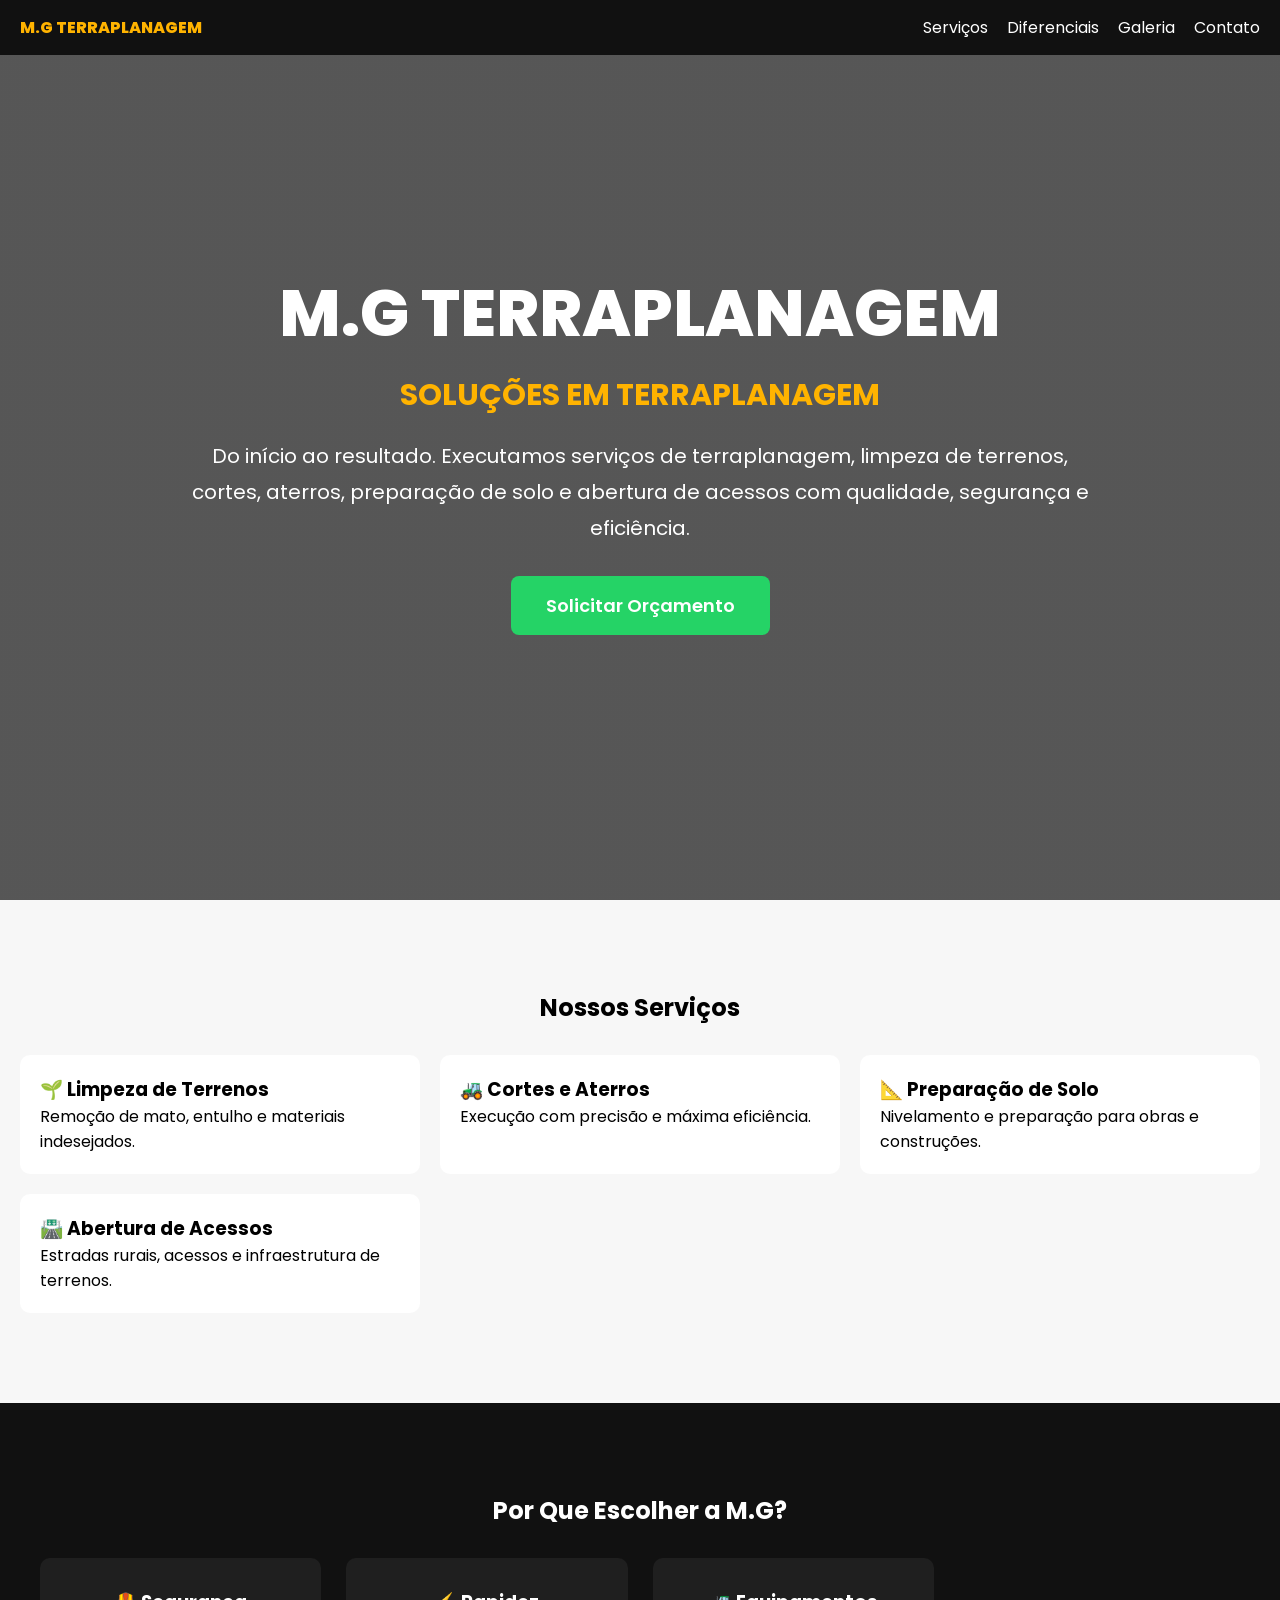
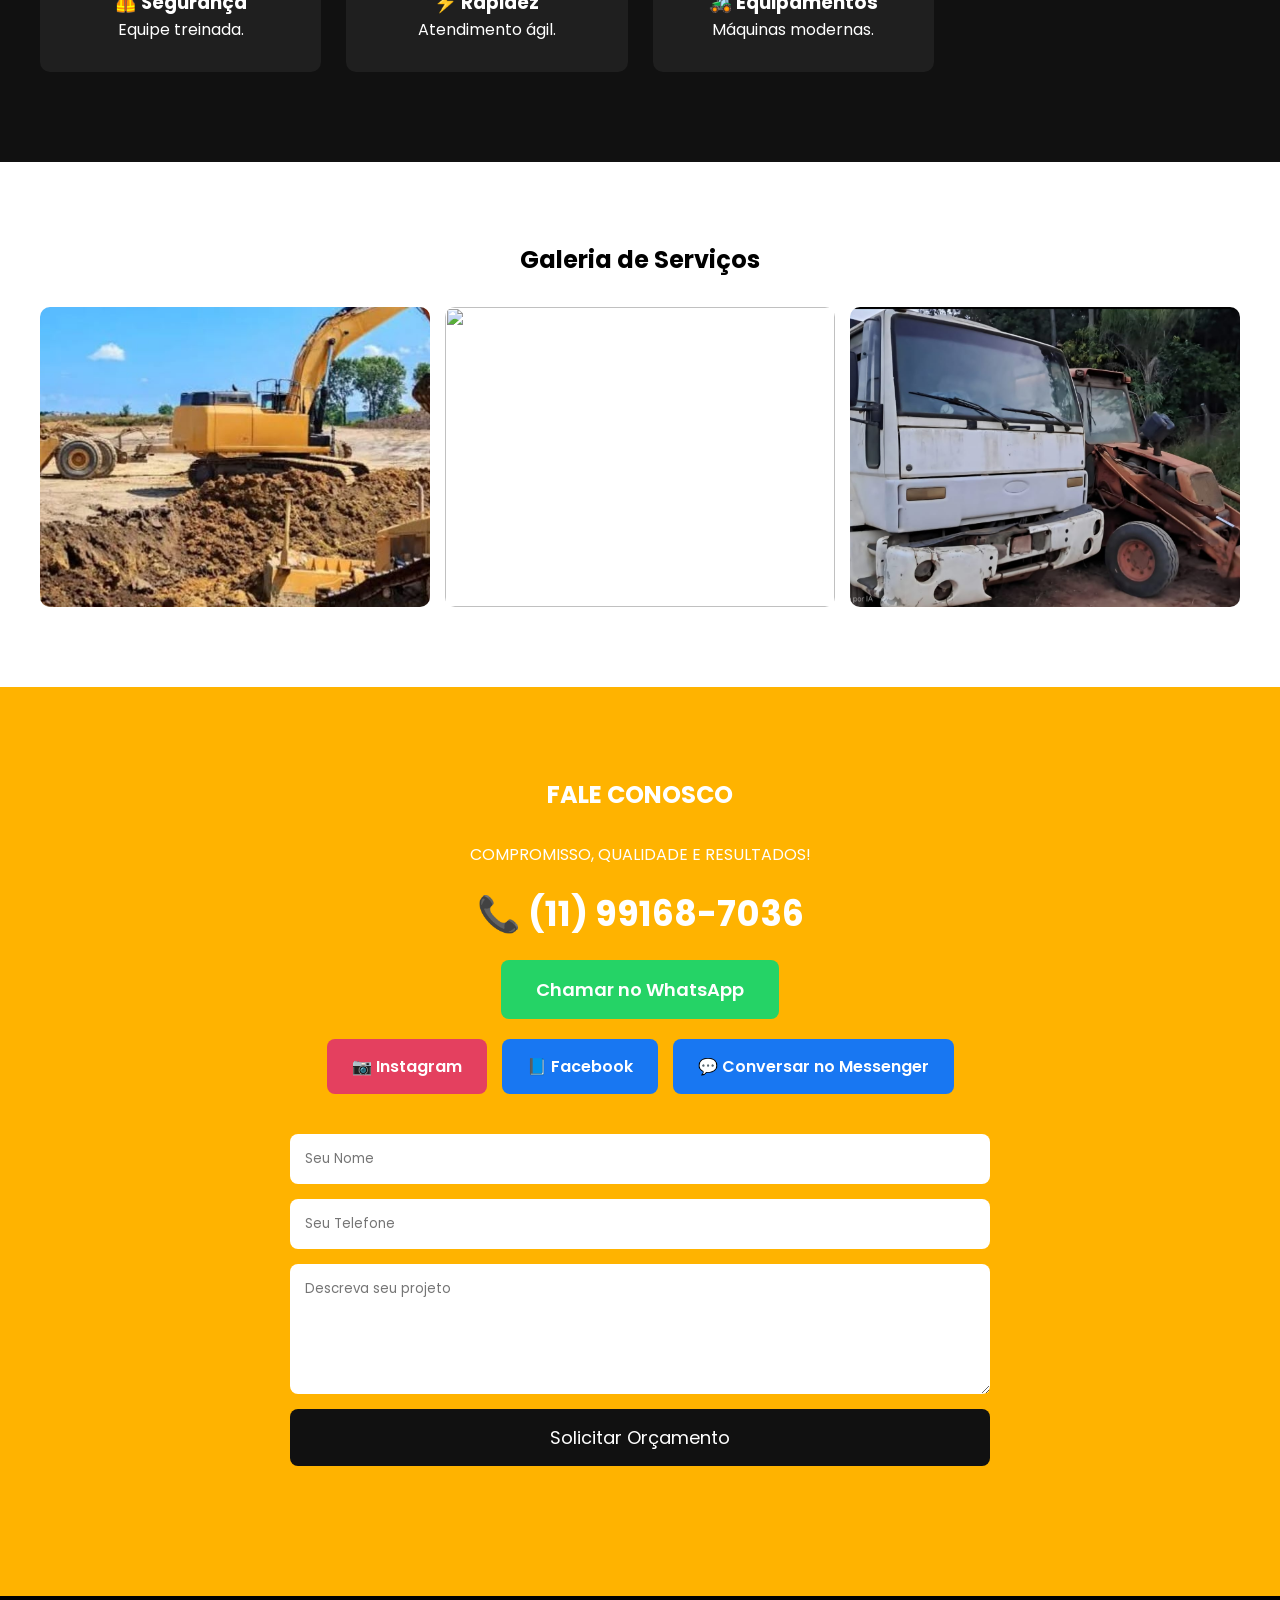
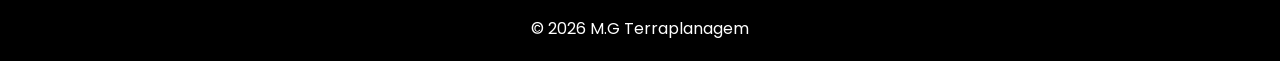
==== index.html @ 48b7d546 "Update index.html" ====
<!DOCTYPE html>
<html lang="pt-BR">
<head>
<meta charset="UTF-8">
<meta name="viewport" content="width=device-width, initial-scale=1.0">
<title>M.G Terraplanagem | Soluções em Terraplanagem</title>
<link rel="preconnect" href="https://fonts.googleapis.com">
<link href="https://fonts.googleapis.com/css2?family=Poppins:wght@300;400;500;600;700;800&display=swap" rel="stylesheet">
<link rel="stylesheet" href="style.css">
</head>

<body>
<header>
<div class="nav">
<div class="logo">M.G TERRAPLANAGEM</div>
<div class="menu">
<a href="#servicos">Serviços</a>
<a href="#diferenciais">Diferenciais</a>
<a href="#galeria">Galeria</a>
<a href="#contato">Contato</a>
</div>
</div>
</header>

<section class="hero">

<div class="hero-content">

<h1>M.G TERRAPLANAGEM</h1>

<h2>SOLUÇÕES EM TERRAPLANAGEM</h2>

<p>Do início ao resultado. Executamos serviços de terraplanagem, limpeza de terrenos, cortes, aterros, preparação de solo e abertura de acessos com qualidade, segurança e eficiência.</p>


<a class="btn" href="https://wa.me/5511991687036">
Solicitar Orçamento</a>
</div>

</section>

<section id="servicos">
<h2 class="titulo">Nossos Serviços</h2>
<div class="cards">
<div class="card"><h3>🌱 Limpeza de Terrenos</h3><p>Remoção de mato, entulho e materiais indesejados.</p></div>
<div class="card"><h3>🚜 Cortes e Aterros</h3><p>Execução com precisão e máxima eficiência.</p></div>
<div class="card"><h3>📐 Preparação de Solo</h3><p>Nivelamento e preparação para obras e construções.</p></div>
<div class="card"><h3>🛣️ Abertura de Acessos</h3><p>Estradas rurais, acessos e infraestrutura de terrenos.</p></div>
</div>
</section>

<section id="diferenciais" class="diferenciais">

<h2 class="titulo">
Por Que Escolher a M.G?
</h2>

<div class="grid">

<div class="box">
<h3>🦺 Segurança</h3>
<p>Equipe treinada.</p>
</div>

<div class="box">
<h3>⚡ Rapidez</h3>
<p>Atendimento ágil.</p>
</div>

<div class="box">
<h3>🚜 Equipamentos</h3>
<p>Máquinas modernas.</p>
</div>

</div>

</section>

<section id="galeria" class="galeria">

<h2 class="titulo">
Galeria de Serviços
</h2>

<div class="fotos">

<img src="Foto1.jpg">

<img src="Foto2.jpg">

<img src="Foto3.jpg">

</div>

</section>

<section id="contato" class="contato">
<h2 class="titulo" style="color:white;">
FALE CONOSCO
</h2>

<p>
COMPROMISSO, QUALIDADE E RESULTADOS!
</p>

<div class="numero">
📞 (11) 99168-7036
</div>

<a class="btn" href="https://wa.me/5511991687036">
Chamar no WhatsApp
</a>
<div class="redes">

<a class="btn-instagram"
href="https://www.instagram.com/seuinstagram"
target="_blank">

📷 Instagram

</a>
  
<a class="btn-facebook"
href="https://www.facebook.com/profile.php?id=61590614881264"
target="_blank">

📘 Facebook

</a>

<a class="btn-facebook"
href="https://m.me/MSilva"
target="_blank">

💬 Conversar no Messenger

</a>

</div>

<div class="formulario">

<input type="text" placeholder="Seu Nome">

<input type="tel" placeholder="Seu Telefone">

<textarea rows="5" placeholder="Descreva seu projeto"></textarea>

<button onclick="enviarWhatsApp()">
Solicitar Orçamento
</button>

</div>
</section>
  
<footer>© 2026 M.G Terraplanagem</footer>
<script src="script.js"></script>
</body>
</html>
---- style.css ----
*{margin:0;padding:0;box-sizing:border-box;font-family:'Poppins',sans-serif}
body{background:#f7f7f7}
header{position:fixed;top:0;width:100%;background:#111}
.nav{display:flex;justify-content:space-between;padding:15px 20px}
.logo{color:#ffb300;font-weight:800}
.menu a{color:#fff;text-decoration:none;margin-left:15px}
.hero{height:100vh;background:linear-gradient(rgba(0,0,0,.65),rgba(0,0,0,.65)),url('https://images.unsplash.com/photo-1504307651254-35680f356dfd?q=80&w=1600');background-size:cover;display:flex;align-items:center;justify-content:center;text-align:center;color:#fff;padding:20px}
.btn{background:#25D366;color:#fff;padding:15px 30px;text-decoration:none;border-radius:8px}
section{padding:90px 20px}
.titulo{text-align:center;margin-bottom:30px}
.cards{display:grid;grid-template-columns:repeat(auto-fit,minmax(250px,1fr));gap:20px}
.card{background:#fff;padding:20px;border-radius:10px}
.contato{background:#ffb300;color:#fff;text-align:center}
.branco{color:#fff}
.numero{font-size:30px}
footer{background:#000;color:#fff;text-align:center;padding:20px}

/* HERO */

.hero{
min-height:100vh;
background:
linear-gradient(rgba(0,0,0,.65),rgba(0,0,0,.65)),
url('https://images.unsplash.com/photo-1504307651254-35680f356dfd?q=80&w=1600');
background-size:cover;
background-position:center;
display:flex;
align-items:center;
justify-content:center;
text-align:center;
padding:20px;
}

.hero-content{
max-width:900px;
color:white;
}

.hero h1{
font-size:65px;
font-weight:800;
margin-bottom:10px;
}

.hero h2{
font-size:30px;
color:#ffb300;
margin-bottom:20px;
}

.hero p{
font-size:20px;
line-height:1.8;
margin-bottom:30px;
}

.btn{
display:inline-block;
background:#25D366;
color:white;
padding:16px 35px;
border-radius:8px;
text-decoration:none;
font-size:18px;
font-weight:600;
transition:.3s;
}

.btn:hover{
transform:scale(1.05);
}

/* DIFERENCIAIS */

.diferenciais{
background:#111;
color:white;
}

.grid{
display:grid;
grid-template-columns:repeat(auto-fit,minmax(250px,1fr));
gap:25px;
max-width:1200px;
margin:auto;
}

.box{
background:#1f1f1f;
padding:30px;
border-radius:10px;
text-align:center;
}

/* GALERIA */

.galeria{
background:white;
padding:80px 20px;
}

.fotos{
display:grid;
grid-template-columns:repeat(3,1fr);
gap:20px;
max-width:1200px;
margin:auto;
}

.fotos img{
width:100%;
height:300px;
object-fit:cover;
border-radius:10px;
}

/* CONTATO */

.contato{
background:#ffb300;
color:white;
text-align:center;
}

.numero{
font-size:35px;
font-weight:700;
margin:20px 0;
}

.formulario{
max-width:700px;
margin:40px auto;
display:flex;
flex-direction:column;
gap:15px;
}

.formulario input,
.formulario textarea{
padding:15px;
border:none;
border-radius:8px;
}

.formulario button{
padding:15px;
background:#111;
color:white;
border:none;
border-radius:8px;
cursor:pointer;
font-size:18px;
}

.redes{
margin-top:20px;
display:flex;
justify-content:center;
gap:15px;
flex-wrap:wrap;
}

.btn-instagram{
background:#E4405F;
color:white;
padding:15px 25px;
border-radius:8px;
text-decoration:none;
font-weight:600;
transition:.3s;
}

.btn-facebook{
background:#1877F2;
color:white;
padding:15px 25px;
border-radius:8px;
text-decoration:none;
font-weight:600;
transition:.3s;
}

.btn-instagram:hover,
.btn-facebook:hover{
transform:scale(1.05);
}

.fotos{
display:grid;
grid-template-columns:repeat(3,1fr);
gap:15px;
max-width:1200px;
margin:auto;
}

.grid{
display:grid;
grid-template-columns:repeat(4,1fr);
gap:25px;
max-width:1200px;
margin:auto;
}

.cards{
display:grid;
grid-template-columns:repeat(3,1fr);
gap:20px;
}

@media (max-width: 768px){
  
.hero{
height:auto;
padding:120px 20px 60px;
}

.hero h1{
font-size:38px;
}

.hero h2{
font-size:22px;
}

.hero p{
font-size:16px;
line-height:1.6;
}

.numero{
font-size:24px;
}

.nav{
flex-direction:column;
align-items:center;
gap:10px;
}

.menu{
display:flex;
flex-wrap:wrap;
justify-content:center;
}

.menu a{
margin:5px;
}

.fotos{
grid-template-columns:1fr;
}

.grid{
grid-template-columns:1fr;
}

.cards{
grid-template-columns:1fr;
}

.btn{
width:100%;
max-width:300px;
}

html,
body{
overflow-x:hidden;
width:100%;
}

img{
max-width:100%;
height:auto;
display:block;
}
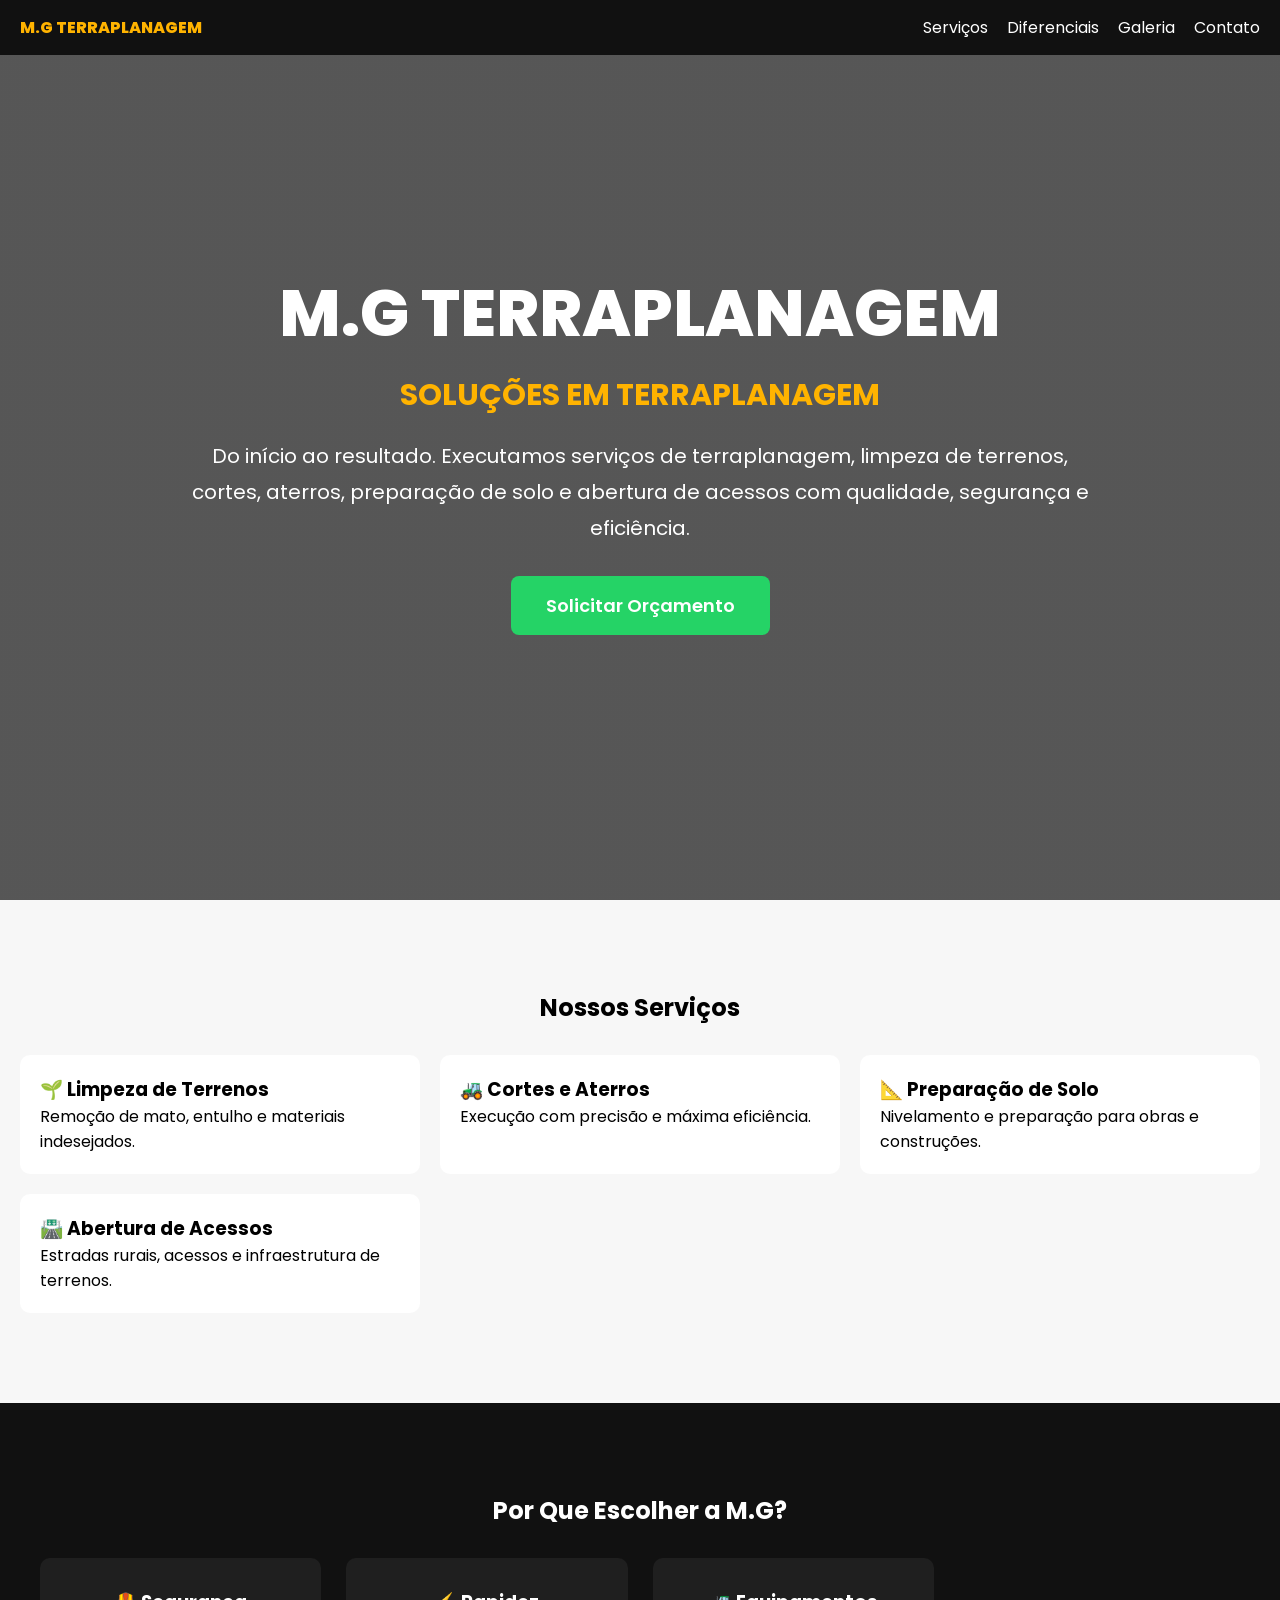
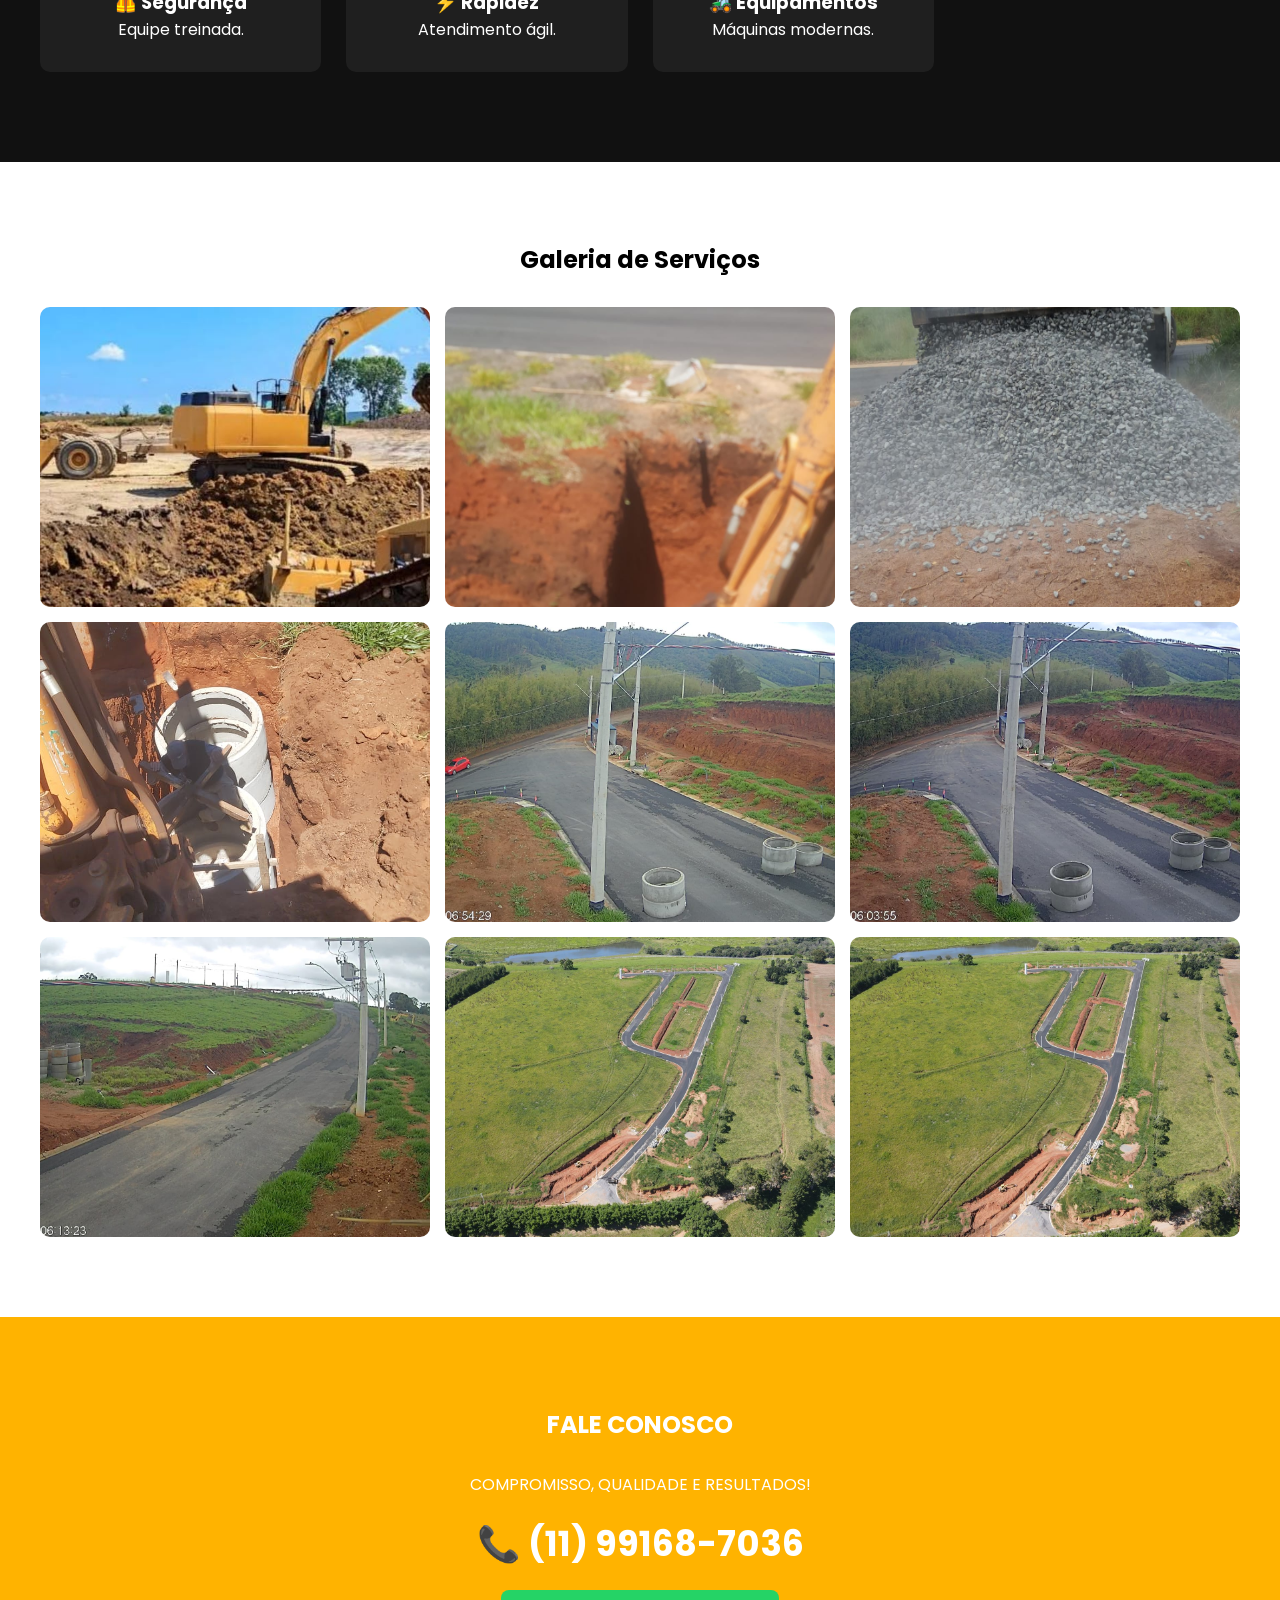
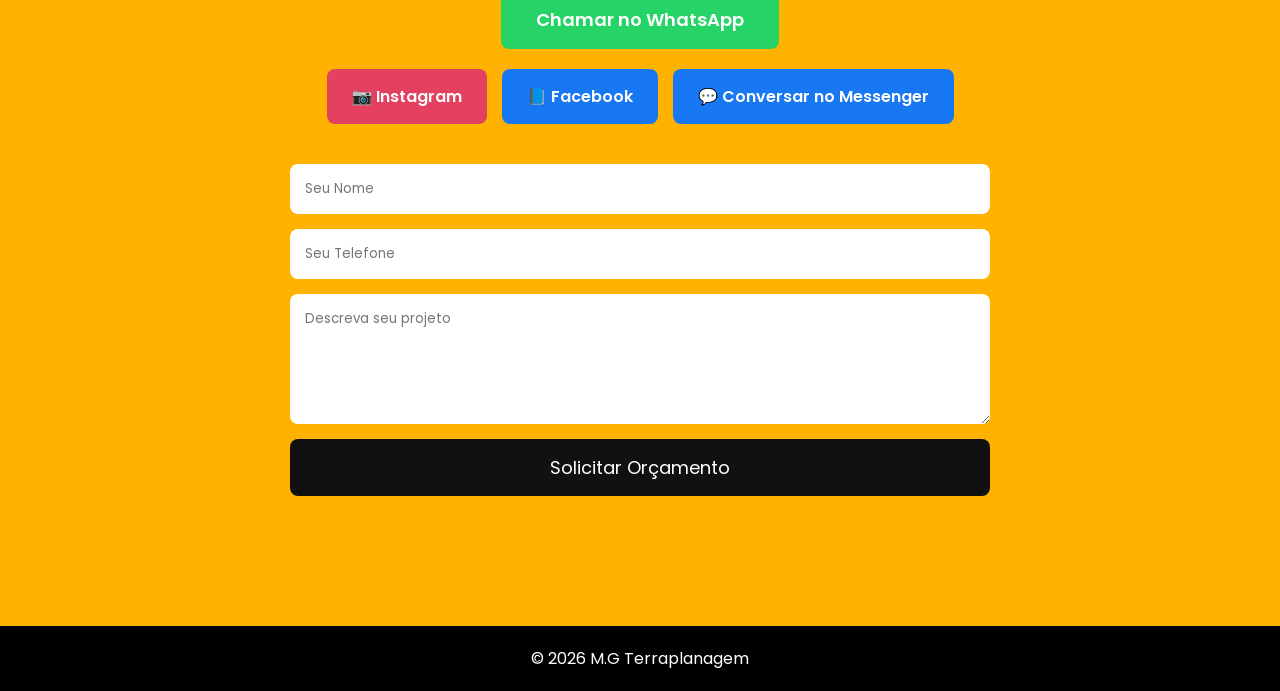
==== commit 1843180a: "Update index.html" ====
--- a/index.html
+++ b/index.html
@@ -90,6 +90,18 @@
 
 <img src="Foto3.jpg">
 
+<img src="Foto4.jpg">
+
+<img src="Foto5.jpg">
+
+<img src="Foto6.jpg">
+
+<img src="Foto7.jpg">
+
+<img src="Foto8.jpg">
+
+<img src="Foto9.jpg">
+
 </div>
 
 </section>
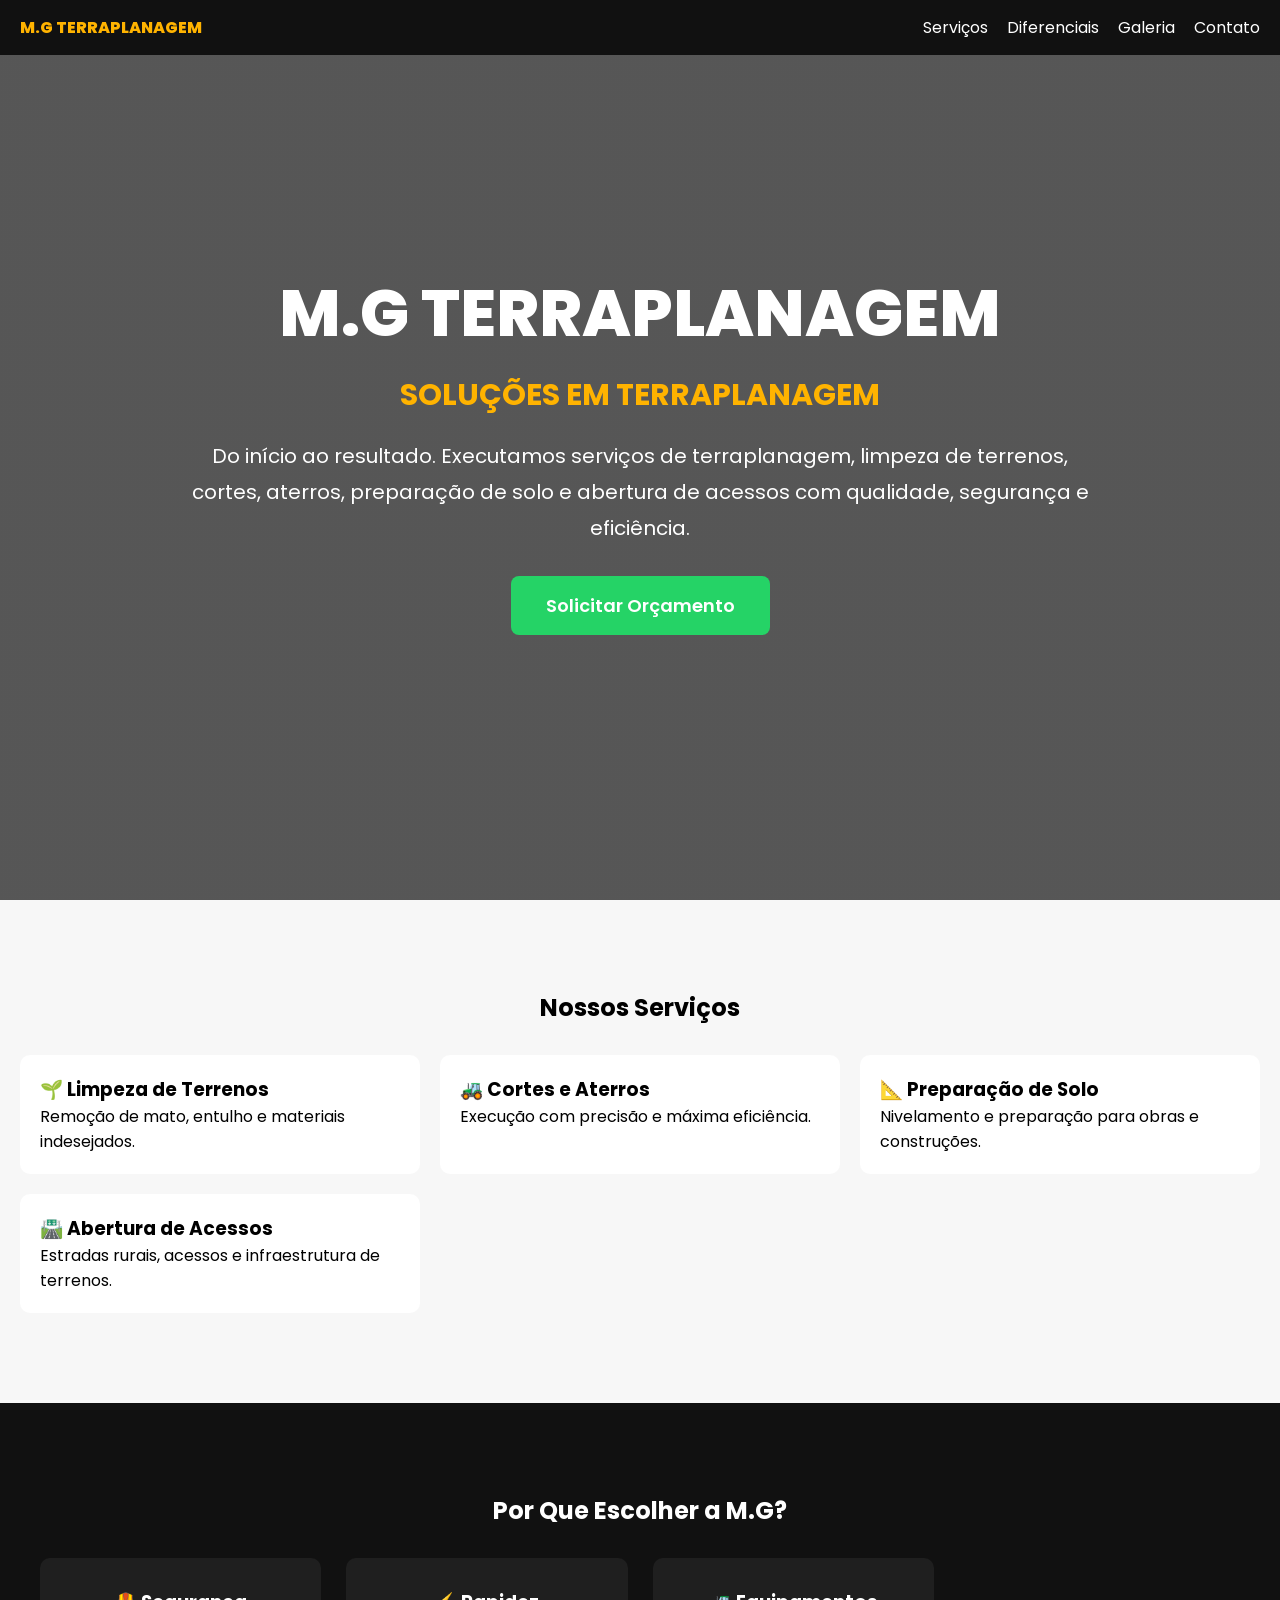
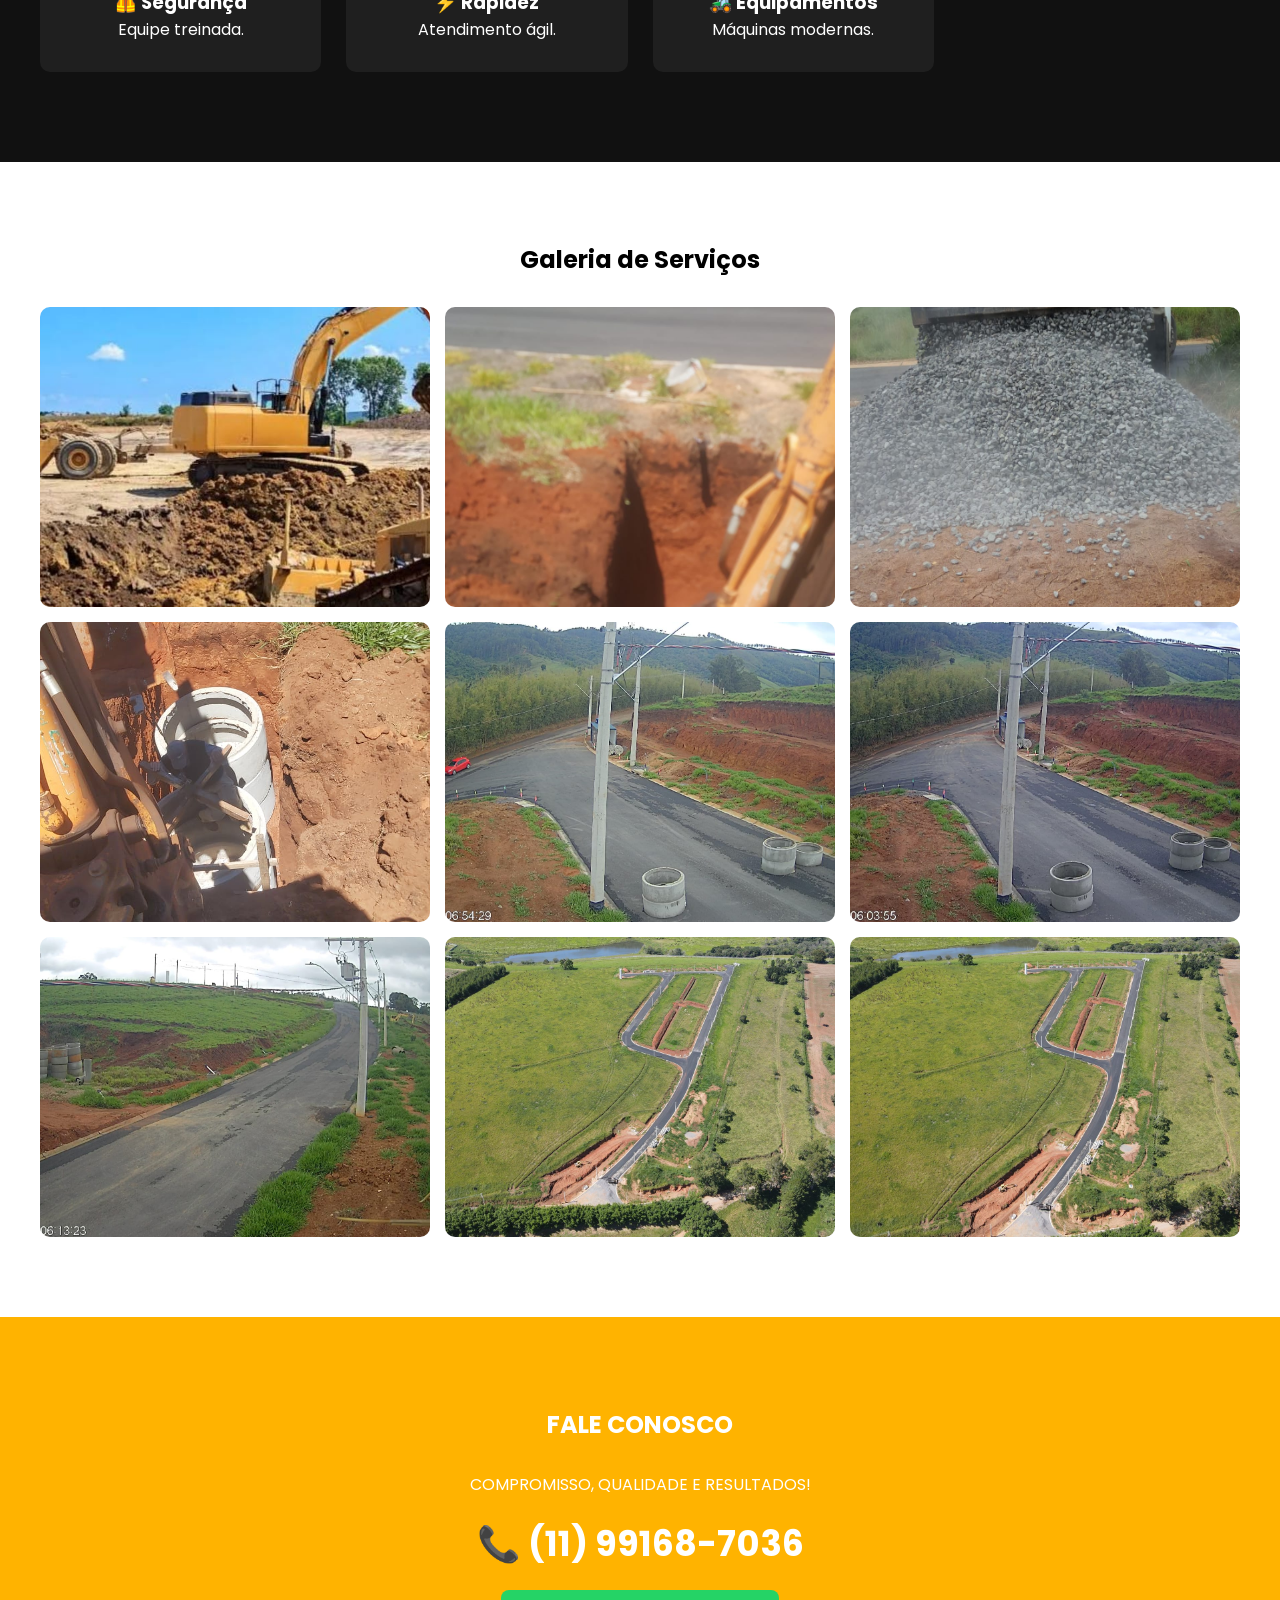
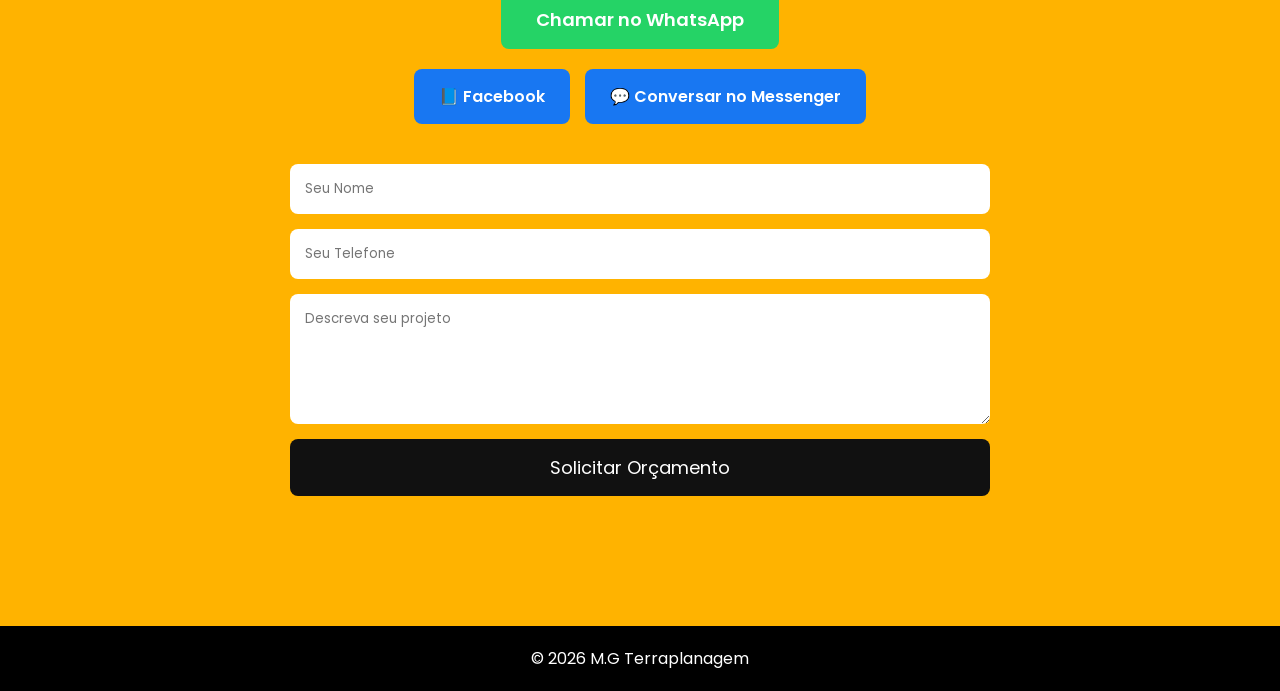
==== commit 426669c6: "Update index.html" ====
--- a/index.html
+++ b/index.html
@@ -123,14 +123,6 @@
 Chamar no WhatsApp
 </a>
 <div class="redes">
-
-<a class="btn-instagram"
-href="https://www.instagram.com/seuinstagram"
-target="_blank">
-
-📷 Instagram
-
-</a>
   
 <a class="btn-facebook"
 href="https://www.facebook.com/profile.php?id=61590614881264"
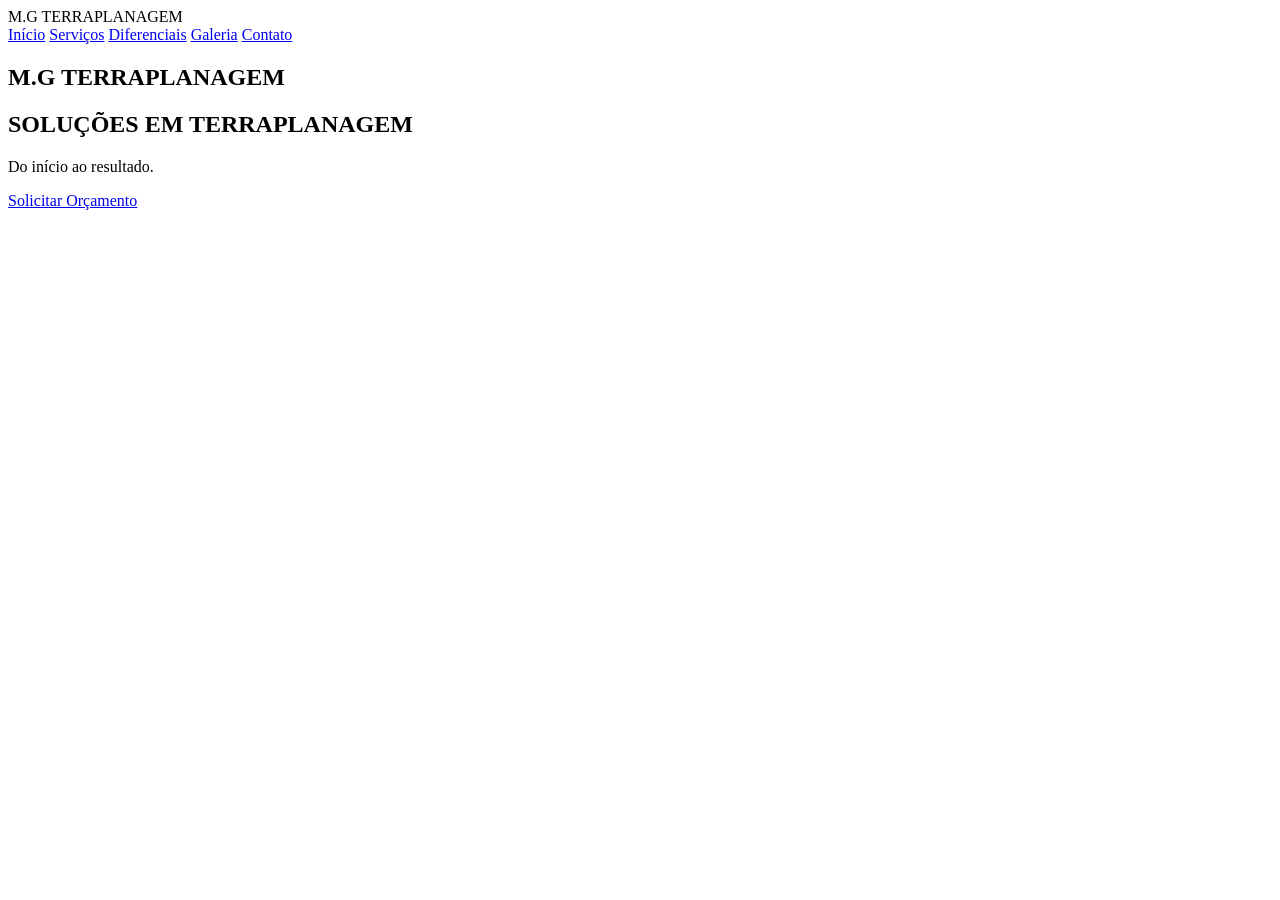
==== commit 2cfb2b20: "Add files via upload" ====
--- a/index.html
+++ b/index.html
@@ -1,163 +1,52 @@
-<!DOCTYPE html>
-<html lang="pt-BR">
-<head>
-<meta charset="UTF-8">
-<meta name="viewport" content="width=device-width, initial-scale=1.0">
-<title>M.G Terraplanagem | Soluções em Terraplanagem</title>
-<link rel="preconnect" href="https://fonts.googleapis.com">
-<link href="https://fonts.googleapis.com/css2?family=Poppins:wght@300;400;500;600;700;800&display=swap" rel="stylesheet">
-<link rel="stylesheet" href="style.css">
-</head>
-
-<body>
-<header>
-<div class="nav">
-<div class="logo">M.G TERRAPLANAGEM</div>
-<div class="menu">
-<a href="#servicos">Serviços</a>
-<a href="#diferenciais">Diferenciais</a>
-<a href="#galeria">Galeria</a>
-<a href="#contato">Contato</a>
-</div>
-</div>
-</header>
-
-<section class="hero">
-
-<div class="hero-content">
-
-<h1>M.G TERRAPLANAGEM</h1>
-
-<h2>SOLUÇÕES EM TERRAPLANAGEM</h2>
-
-<p>Do início ao resultado. Executamos serviços de terraplanagem, limpeza de terrenos, cortes, aterros, preparação de solo e abertura de acessos com qualidade, segurança e eficiência.</p>
-
-
-<a class="btn" href="https://wa.me/5511991687036">
-Solicitar Orçamento</a>
-</div>
-
-</section>
-
-<section id="servicos">
-<h2 class="titulo">Nossos Serviços</h2>
-<div class="cards">
-<div class="card"><h3>🌱 Limpeza de Terrenos</h3><p>Remoção de mato, entulho e materiais indesejados.</p></div>
-<div class="card"><h3>🚜 Cortes e Aterros</h3><p>Execução com precisão e máxima eficiência.</p></div>
-<div class="card"><h3>📐 Preparação de Solo</h3><p>Nivelamento e preparação para obras e construções.</p></div>
-<div class="card"><h3>🛣️ Abertura de Acessos</h3><p>Estradas rurais, acessos e infraestrutura de terrenos.</p></div>
-</div>
-</section>
-
-<section id="diferenciais" class="diferenciais">
-
-<h2 class="titulo">
-Por Que Escolher a M.G?
-</h2>
-
-<div class="grid">
-
-<div class="box">
-<h3>🦺 Segurança</h3>
-<p>Equipe treinada.</p>
-</div>
-
-<div class="box">
-<h3>⚡ Rapidez</h3>
-<p>Atendimento ágil.</p>
-</div>
-
-<div class="box">
-<h3>🚜 Equipamentos</h3>
-<p>Máquinas modernas.</p>
-</div>
-
-</div>
-
-</section>
-
-<section id="galeria" class="galeria">
-
-<h2 class="titulo">
-Galeria de Serviços
-</h2>
-
-<div class="fotos">
-
-<img src="Foto1.jpg">
-
-<img src="Foto2.jpg">
-
-<img src="Foto3.jpg">
-
-<img src="Foto4.jpg">
-
-<img src="Foto5.jpg">
-
-<img src="Foto6.jpg">
-
-<img src="Foto7.jpg">
-
-<img src="Foto8.jpg">
-
-<img src="Foto9.jpg">
-
-</div>
-
-</section>
-
-<section id="contato" class="contato">
-<h2 class="titulo" style="color:white;">
-FALE CONOSCO
-</h2>
-
-<p>
-COMPROMISSO, QUALIDADE E RESULTADOS!
-</p>
-
-<div class="numero">
-📞 (11) 99168-7036
-</div>
-
-<a class="btn" href="https://wa.me/5511991687036">
-Chamar no WhatsApp
-</a>
-<div class="redes">
-  
-<a class="btn-facebook"
-href="https://www.facebook.com/profile.php?id=61590614881264"
-target="_blank">
-
-📘 Facebook
-
-</a>
-
-<a class="btn-facebook"
-href="https://m.me/MSilva"
-target="_blank">
-
-💬 Conversar no Messenger
-
-</a>
-
-</div>
-
-<div class="formulario">
-
-<input type="text" placeholder="Seu Nome">
-
-<input type="tel" placeholder="Seu Telefone">
-
-<textarea rows="5" placeholder="Descreva seu projeto"></textarea>
-
-<button onclick="enviarWhatsApp()">
-Solicitar Orçamento
-</button>
-
-</div>
-</section>
-  
-<footer>© 2026 M.G Terraplanagem</footer>
-<script src="script.js"></script>
-</body>
-</html>
+<!DOCTYPE html>
+<html lang="pt-BR">
+<head>
+<meta charset="UTF-8">
+<title>M.G Terraplanagem</title>
+<link rel="stylesheet" href="style.css">
+</head>
+<body>
+
+<header>
+<nav class="nav">
+
+<div class="logo">
+M.G TERRAPLANAGEM
+</div>
+
+<div class="menu">
+<a href="index.html">Início</a>
+<a href="servicos.html">Serviços</a>
+<a href="diferenciais.html">Diferenciais</a>
+<a href="galeria.html">Galeria</a>
+<a href="contato.html">Contato</a>
+</div>
+
+</nav>
+</header>
+
+<section class="hero">
+
+<div class="hero-content">
+
+<h1>M.G TERRAPLANAGEM</h1>
+
+<h2>SOLUÇÕES EM TERRAPLANAGEM</h2>
+
+<p>
+Do início ao resultado.
+</p>
+
+<a class="btn"
+href="https://wa.me/5511991687036">
+Solicitar Orçamento
+</a>
+
+</div>
+
+</section>
+
+<script src="script.js"></script>
+
+</body>
+</html>
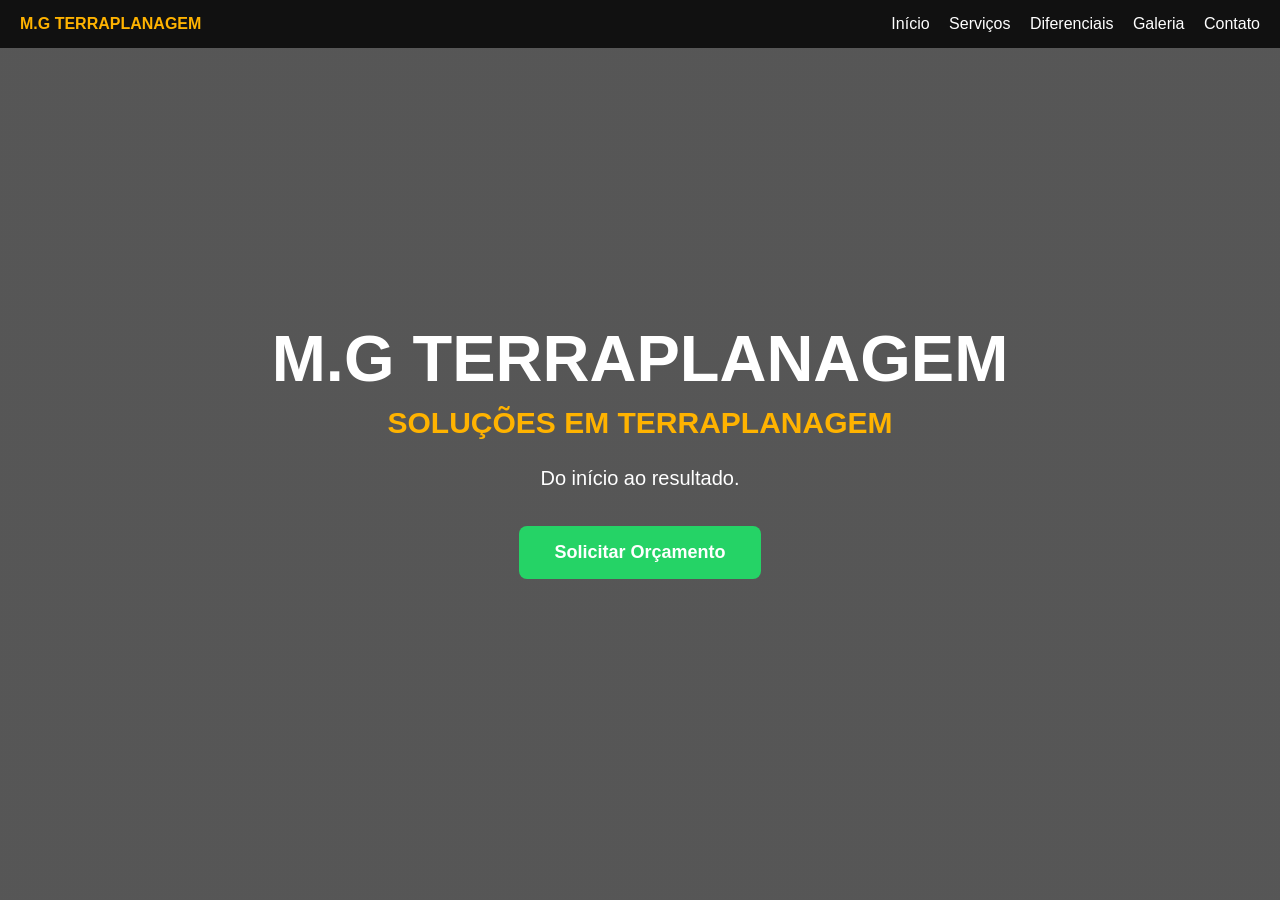
==== commit 551abc8b: "Update index.html" ====
--- a/index.html
+++ b/index.html
@@ -4,6 +4,7 @@
 <meta charset="UTF-8">
 <title>M.G Terraplanagem</title>
 <link rel="stylesheet" href="style.css">
+<meta name="viewport" content="width=device-width, initial-scale=1.0">
 </head>
 <body>
 
@@ -49,4 +50,4 @@
 <script src="script.js"></script>
 
 </body>
-</html>+</html>
--- a/style.css
+++ b/style.css
@@ -0,0 +1,283 @@
+*{margin:0;padding:0;box-sizing:border-box;font-family:'Poppins',sans-serif}
+body{background:#f7f7f7}
+header{position:fixed;top:0;width:100%;background:#111}
+.nav{display:flex;justify-content:space-between;padding:15px 20px}
+.logo{color:#ffb300;font-weight:800}
+.menu a{color:#fff;text-decoration:none;margin-left:15px}
+.hero{height:100vh;background:linear-gradient(rgba(0,0,0,.65),rgba(0,0,0,.65)),url('https://images.unsplash.com/photo-1504307651254-35680f356dfd?q=80&w=1600');background-size:cover;display:flex;align-items:center;justify-content:center;text-align:center;color:#fff;padding:20px}
+.btn{background:#25D366;color:#fff;padding:15px 30px;text-decoration:none;border-radius:8px}
+section{padding:90px 20px}
+.titulo{text-align:center;margin-bottom:30px}
+.cards{display:grid;grid-template-columns:repeat(auto-fit,minmax(250px,1fr));gap:20px}
+.card{background:#fff;padding:20px;border-radius:10px}
+.contato{background:#ffb300;color:#fff;text-align:center}
+.branco{color:#fff}
+.numero{font-size:30px}
+footer{background:#000;color:#fff;text-align:center;padding:20px}
+
+/* HERO */
+
+.hero{
+min-height:100vh;
+background:
+linear-gradient(rgba(0,0,0,.65),rgba(0,0,0,.65)),
+url('https://images.unsplash.com/photo-1504307651254-35680f356dfd?q=80&w=1600');
+background-size:cover;
+background-position:center;
+display:flex;
+align-items:center;
+justify-content:center;
+text-align:center;
+padding:20px;
+}
+
+.hero-content{
+max-width:900px;
+color:white;
+}
+
+.hero h1{
+font-size:65px;
+font-weight:800;
+margin-bottom:10px;
+}
+
+.hero h2{
+font-size:30px;
+color:#ffb300;
+margin-bottom:20px;
+}
+
+.hero p{
+font-size:20px;
+line-height:1.8;
+margin-bottom:30px;
+}
+
+.btn{
+display:inline-block;
+background:#25D366;
+color:white;
+padding:16px 35px;
+border-radius:8px;
+text-decoration:none;
+font-size:18px;
+font-weight:600;
+transition:.3s;
+}
+
+.btn:hover{
+transform:scale(1.05);
+}
+
+/* DIFERENCIAIS */
+
+.diferenciais{
+background:#111;
+color:white;
+min-height:100vh;
+padding:100px 20px;
+}
+
+.grid{
+display:grid;
+grid-template-columns:repeat(auto-fit,minmax(250px,1fr));
+gap:25px;
+max-width:1200px;
+margin:auto;
+}
+
+.box{
+background:#1f1f1f;
+padding:30px;
+border-radius:10px;
+text-align:center;
+}
+
+/* GALERIA */
+
+.galeria{
+background:white;
+padding:80px 20px;
+}
+
+.fotos{
+display:grid;
+grid-template-columns:repeat(3,1fr);
+gap:20px;
+max-width:1200px;
+margin:auto;
+}
+
+.fotos img{
+width:100%;
+height:300px;
+object-fit:cover;
+border-radius:10px;
+}
+
+/* CONTATO */
+
+.contato{
+background:#ffb300;
+color:white;
+text-align:center;
+min-height:100vh;
+padding:100px 20px;
+}
+
+.numero{
+font-size:35px;
+font-weight:700;
+margin:20px 0;
+}
+
+.formulario{
+max-width:700px;
+margin:40px auto;
+display:flex;
+flex-direction:column;
+gap:15px;
+}
+
+.formulario input,
+.formulario textarea{
+padding:15px;
+border:none;
+border-radius:8px;
+}
+
+.formulario button{
+padding:15px;
+background:#111;
+color:white;
+border:none;
+border-radius:8px;
+cursor:pointer;
+font-size:18px;
+}
+
+.redes{
+display:flex;
+justify-content:center;
+gap:15px;
+margin:25px 0;
+flex-wrap:wrap;
+}
+
+.btn-facebook{
+background:#1877F2;
+color:white;
+padding:15px 25px;
+border-radius:8px;
+text-decoration:none;
+font-weight:600;
+}
+
+.btn-facebook:hover{
+transform:scale(1.05);
+}
+
+.btn-messenger{
+background:#0084FF;
+color:white;
+padding:15px 25px;
+border-radius:8px;
+text-decoration:none;
+font-weight:600;
+}
+
+.btn-messenger:hover{
+transform:scale(1.05);
+}
+
+.fotos{
+display:grid;
+grid-template-columns:repeat(3,1fr);
+gap:15px;
+max-width:1200px;
+margin:auto;
+}
+
+.grid{
+display:grid;
+grid-template-columns:repeat(4,1fr);
+gap:25px;
+max-width:1200px;
+margin:auto;
+}
+
+.cards{
+display:grid;
+grid-template-columns:repeat(3,1fr);
+gap:20px;
+}
+
+@media (max-width: 768px){
+  
+.hero{
+height:auto;
+padding:120px 20px 60px;
+}
+
+.hero h1{
+font-size:38px;
+}
+
+.hero h2{
+font-size:22px;
+}
+
+.hero p{
+font-size:16px;
+line-height:1.6;
+}
+
+.numero{
+font-size:24px;
+}
+
+.nav{
+flex-direction:column;
+align-items:center;
+gap:10px;
+}
+
+.menu{
+display:flex;
+flex-wrap:wrap;
+justify-content:center;
+}
+
+.menu a{
+margin:5px;
+}
+
+.fotos{
+grid-template-columns:1fr;
+}
+
+.grid{
+grid-template-columns:1fr;
+}
+
+.cards{
+grid-template-columns:1fr;
+}
+
+.btn{
+width:100%;
+max-width:300px;
+}
+
+html,
+body{
+overflow-x:hidden;
+width:100%;
+}
+
+img{
+max-width:100%;
+height:auto;
+display:block;
+}
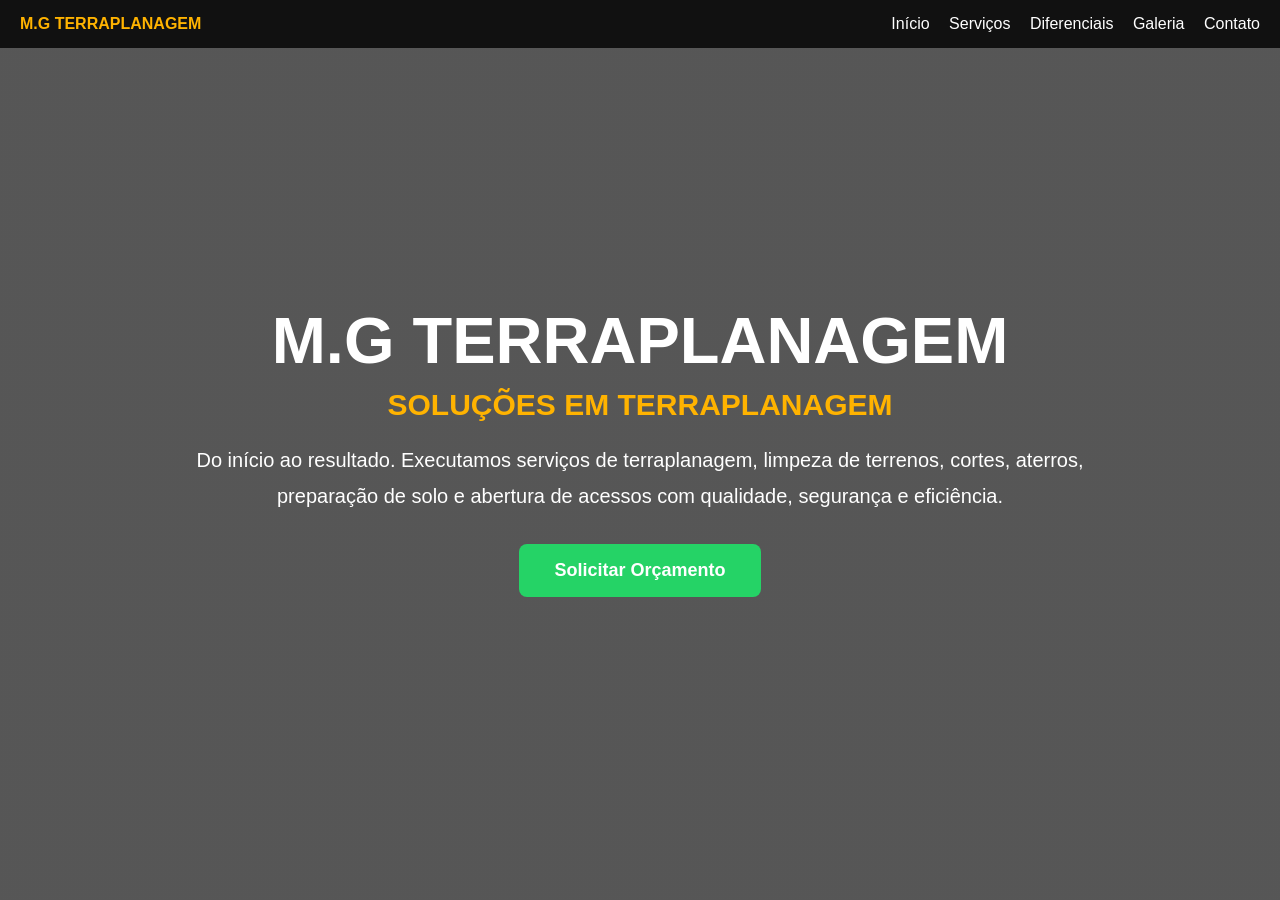
==== commit 1a7fd3bf: "Update index.html" ====
--- a/index.html
+++ b/index.html
@@ -34,9 +34,9 @@
 
 <h2>SOLUÇÕES EM TERRAPLANAGEM</h2>
 
-<p>
-Do início ao resultado.
-</p>
+  <p>Do início ao resultado. Executamos serviços de terraplanagem, limpeza de terrenos, cortes, aterros, 
+  preparação de solo e abertura de acessos com qualidade, segurança e eficiência.</p>
+
 
 <a class="btn"
 href="https://wa.me/5511991687036">
--- a/style.css
+++ b/style.css
@@ -98,7 +98,7 @@
 
 .galeria{
 background:white;
-padding:80px 20px;
+padding:140px 20px 80px;
 }
 
 .fotos{
@@ -253,10 +253,21 @@
 margin:5px;
 }
 
+
+
 .fotos{
-grid-template-columns:1fr;
-}
-
+display:grid;
+grid-template-columns:repeat(4,1fr);
+gap:5px;
+}
+
+.fotos img{
+width:100%;
+height:90px;
+object-fit:cover;
+border-radius:8px;
+}
+  
 .grid{
 grid-template-columns:1fr;
 }
